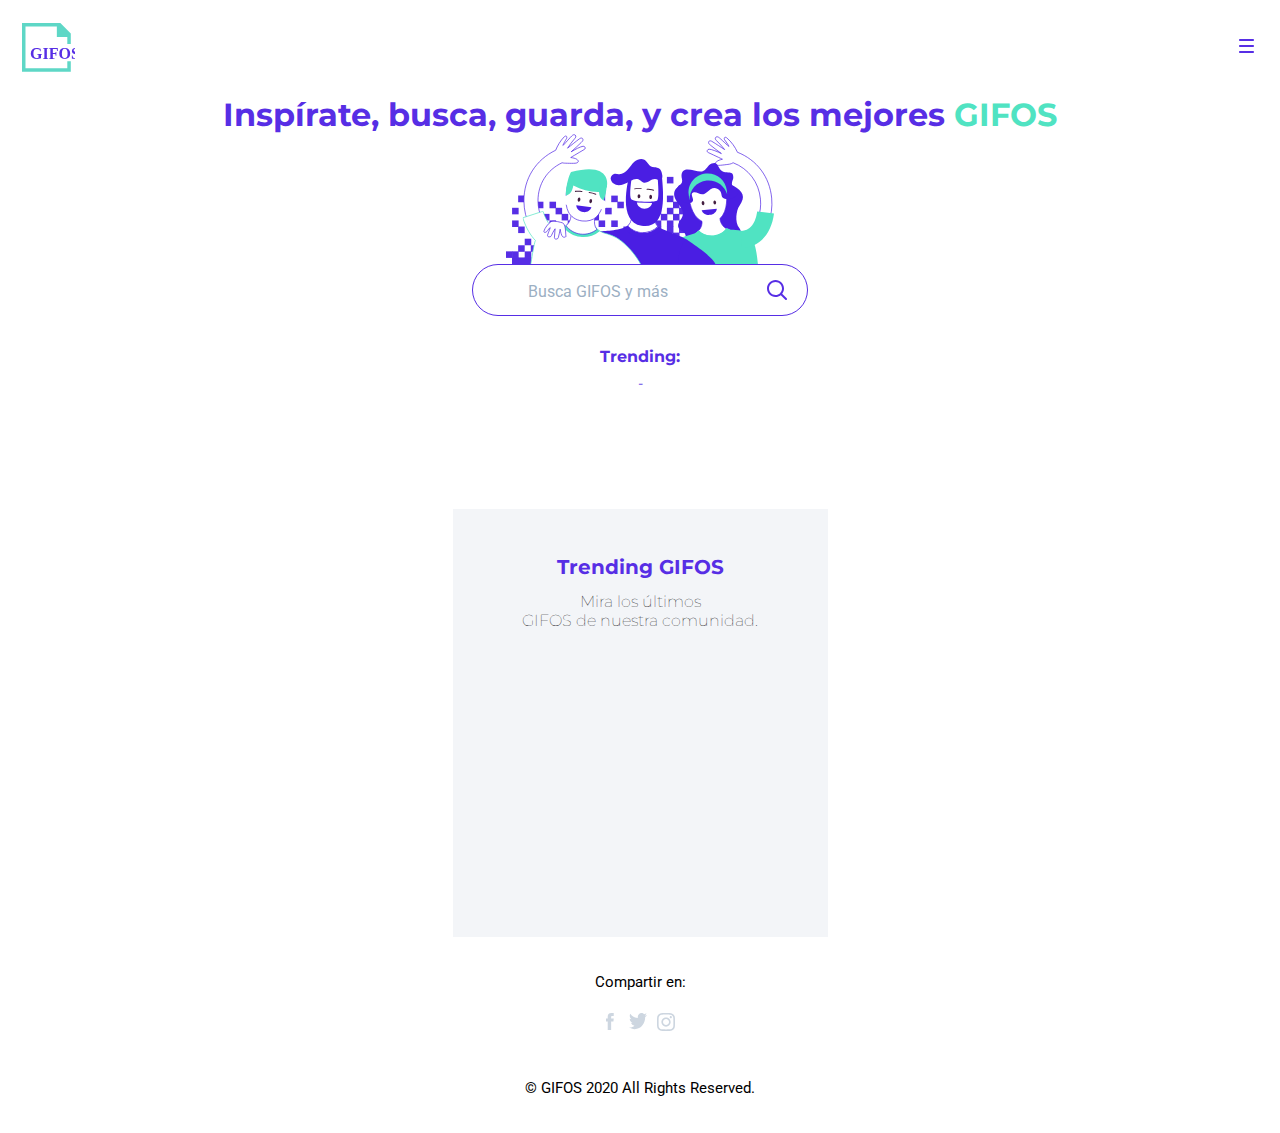
==== index.html @ 8f9f19cd "trae los gif de busqueda, falta perfeccionarla" ====
<!DOCTYPE html>

<html lang="es">
	
	<head>
		
		<meta charset="UTF-8">
		<meta name="viewport" content="width=device-width, initial-scale=1.0">
		<link rel="stylesheet" href="css/style.css" type="text/css">
		<link rel="icon" type="image/ico" href="img/favicon.ico">
		
		<title>GifOs (maqueta nico)</title>
		
	</head>
	
	<body id="body" class="body diurno">
		
		<!-- HEADER & NAVBAR -->
		
		
		<header class="header" id="header">
			
			<div class="cabecera">
				
				<div class="logo" id="logo">
					<a href="index.html"><img src="./img/logo-mobile.svg" alt="logo"></a>
				</div>
				<div class="menu_hamburguesa" id="menu_hamburguesa">
					<img class='img_hamburguesa' id= 'img_hamburguesa' src="./img/burger.svg" alt="menu">
				</div>
				
			</div>
			
			
			
			<ul class="menu_desplegado invisible" id="menu_desplegado">
				<li><a id="modo" href="#"><span id="nombreModo">Modo Nocturno</span></a></li>
				<li><a href="favoritos.html">Favoritos</a></li>
				<li><a href="gifos.html">Mis GIFOS</a></li>
				<li><a href="nuevo.html"><div class="nuevo" id="nuevo"></div></a></li>
			</ul>
			
			
			
		</header>
		
		<!-- SECCION PRINCIPAL -->
		
		<div class="contenido">
			
			<!-- TEXTO-->
			
			<div class="texto-principal">
				
				<h1>Inspírate, busca, guarda, y crea los mejores<span class="txt_gifos_verde"> GIFOS</span></h1>
				
			</div>
			<img src="img/ilustra_header.svg" class="ilustracion" alt="Inspírate">    
			
			<!-- CUADRO DE BUSQUEDA -- RECORDA QUE LA TARJETA DEL RESULTADO DE  BUSQUEDA CON LOS BOTONES YA LA TENES HECHA DEL CARRITO DE COMPRAS-->

			<div class="contenedor_busqueda_lupa_y_sugerencias">
				<div class="contenedor_busqueda_y_lupa" >
					
					<div class="contenedor_busqueda">
						<!-- este input ejecuta la función de sugerencias -->
						<input type="text" class="input_busqueda" id="input_busqueda" placeholder="Busca GIFOS y más" onkeypress="getSugerencias(terminoBuscado)">					
					</div>
					<div id="boton_lupa" onclick="cerrarSugerencias()">

						
					</div> 
					
				</div>
				<div id="contenedor_sugerencias">contenedor sugerencias</div>
			</div>
			
			
			
			<!-- TRENDING TOPICS -->
			
			<div class="trending_terms_title">Trending:</div>
			<div class="trending_terms_txt" id="trending_terms_txt">- </div>
			
			<!-- RESULTADOS DE LA BÚSQUEDA -->
			
			<div class="contenedor_resultados_busqueda">
				<div id="termino_buscado">
					<h2 id="h2_termino_buscado"></h2>
				</div>
				
				<div id="gifs_encontrados"></div>
			</div>
			
			
			
			<!-- TRENDING GIFOS -->
			<div class="trending_gifos" id="trending_gifos">
				
			<div class="trending_gifos_p1_txt">Trending GIFOS</div>

			<div class="trending_gifos_p2_txt"><p> Mira los últimos</p> <p> GIFOS de nuestra comunidad.</p></div>
			<!-- estos botones solo se muestran en desktop -->
			<div class="boton_slider_izquierda" id="boton_slider_izquierda"><img src="./img/button-slider-left.svg" alt="slide left"></div>


			<!-- este es el container que va a ser rellenado dinámicamente con la función addToDom de trending.js-->
			<div class="trending-dinamic-container" id="trending-dinamic-container"></div>

			<!-- estos botones solo se muestran en desktop -->
			<div class="boton_slider_derecha" id="boton_slider_derecha"><img src="./img/Button-Slider-right.svg" alt="slide right"></div>



				
			</div>
			
			<!-- FOOTER -->
			
			<footer class="footer" id="footer">	
				<div class="footer-div">
					<p class="compartir_txt">Compartir en:</p>
					
					<div class="redes_sociales">
						
						<div class="icono_facebook" id="icono_facebook"></div>
						<div class="icono_twitter" id="icono_twitter"></div>
						<div class="icono_instagram" id="icono_instagram"></div>
						
					</div>
					
					<p class="copyright">© GIFOS 2020 All Rights Reserved.</p>
				</div>
			</footer>
			
			<div class="linea_color"></div>
			
		</div>
		
		<script src="js/index.js"></script>
		<script src="js/busqueda.js"></script>
		<script src="js/favoritos.js"></script>
		<script src="js/trending.js"></script>
		
	</body>
	
</html>
---- css/style.css ----
/* GENERAL */

@import "variables.css";
@import url("https://fonts.googleapis.com/css2?family=Montserrat:wght@700&display=swap");
@import url('https://fonts.googleapis.com/css2?family=Montserrat:wght@500&display=swap');
@import url("https://fonts.googleapis.com/css2?family=Roboto&display=swap");

* {
    margin: 0;
  padding: 0;
  border: 0;
  font-family: "Montserrat", sans-serif;
}

html {
  background: #fff;
}

body {
    margin: auto;
}

/* CLASE PARA OCULTAR OBJETOS */
.invisible {
    display: none;
}

/* MOBILE */

.header {
  width: 100%;
  background: var(--cabecera-background-mobile);
}

.cabecera {
  display: flex;
  flex-direction: row;
  justify-content: space-between;
  align-items: center;
  height: 95px;
  
  padding-left: 22px;
  padding-right: 26px;

}

.logo {
    height: 50px;
    width: 60px;
    
}

.menu_desplegado {
  z-index: 100;
  overflow: hidden;
  position:fixed;
  width: 375px;
  height: 100%;
  background-color: var(--color-texto-diurno);
  opacity: 90%;
  
  
}

.menu_desplegado li {
    height: 60px;
    display: flex;
    flex-direction: column;
    align-items: center;
    justify-content: center;
    
}

.menu_desplegado li a {
    text-decoration: none;
    color: var(--color-texto-menu-mobile);
}

.contenido {
    align-items: center;
    display: flex;
    flex-direction: column;
    background-color: var(--color-fondo-diurno);
}

.texto-principal {
  text-align: center;
  color: var(--color-texto-diurno);
}

.txt_gifos_verde {
  color: var(--color-texto-verde);
}

.ilustracion {
  max-width: 273px;
  max-height: 130px;
}

.contenedor_busqueda_lupa_y_sugerencias{
  border: var(--border-busqueda-diurno);
  border-radius: 40px;
  display:flex;
  flex-direction: column;
}

.contenedor_busqueda_y_lupa {
  height: 50px;
  width: 334px;
  display: flex;
  flex-direction: row;
  flex-wrap: nowrap;
  justify-content: space-between;
  align-content: stretch;
  align-items: center;
}

.contenedor_busqueda {
  width: 215px;
  height: 22px;
  padding: 15px 0px 13px 55px;
}

.input_busqueda{
    font-family: 'Roboto', sans-serif;
    font-size: 16px;
    width: 215px;
    height: 22px;
    color: var(--color-texto-secundario-diurno);
    
    
}

.input_busqueda:focus {
  outline: none;
}
.input_busqueda::placeholder {
  color: var(--color-texto-gris);
}

#boton_lupa {
    height: 20px;
    width: 20px;
    margin-right: 20px;
    background: url(../img/icon-search.svg) no-repeat;
}

#contenedor_sugerencias {
  display: none; 
  color: var(--color-texto-gris);
  padding: 15px 0px 13px 55px;
  
}

.lupa-sugerencia{
  width: 20px;
  height: 25px;
  margin-right: 5px;
  display: inline-block;
  
}

.txt-sugerencia {
  display: inline-block;
  
}

.txt-sugerencia:hover {
  color: var(--color-texto-diurno)
}

/* TRENDING TOPICS */


.trending_terms_title, .trending_terms_txt {
  color: var(--color-texto-diurno);
  text-align: center;
}

.trending_terms_title {
  width: 236px;
  height: 25px;
  margin: 31px 0px 2px 0px;
  font-size: 16px;
  font-weight: bolder;
}

.trending_terms_txt {
  width: 225px;
  height: 50px;
  font-size: 14px;
  font-family: 'Montserrat', sans-serif;
  margin-bottom: 45px;
}

/* RESULTADOS DE LA BÚSQUEDA */

#termino_buscado {
  width: 375px;
  height: 40px;
  color: var(--color-texto-diurno);
  text-align: center;
  padding: 0px 15px 0px 15px;
}

#gifs_encontrados {
/*   display: grid;
  grid-template-columns: 1fr 1fr; */
}

/* TRENDING GIFOS */
.trending_gifos {
  height: 300px;
  background: #f3f5f8;
  
  display: flex;
  flex-direction: column;
  align-items: center;
  padding: 46px 0px 82px 0px;
  
}

.trending_gifos_p1_txt {
  font-size: 20px;
  font-weight: bolder;
  color: var(--color-texto-diurno);
  width: 375px;
  height: 30px;
  text-align: center;
}


.trending_gifos_p2_txt {
  font-family: "Roboto", sans-serif;
  font-weight: lighter;
  color: var(--color-texto-secundario-diurno);
  font-size: 16px;
  width: 333px;
  height: 46px;
  margin: 7px 21px 32px 21px;
  align-items: center;
  text-align: center;
  font-weight: lighter;
}


.trending-dinamic-container {
  max-width: 375px;
  overflow-x: scroll;
  display: flex;
  flex-wrap: nowrap;
  scroll-snap-type: x mandatory;
  overflow-y: hidden;
  padding-left: 5.9%;
  overflow: auto;
  white-space: nowrap;
  direction: ltr;
}

.trending-gif-img {
  width: 243px;
  height: 187px;
  margin: 5px;
  object-fit: cover;
  scroll-snap-align: center;

}

.boton_slider_derecha, .boton_slider_izquierda {
  display: none;
}

.footer-div {
  width: 375px;
  height: 196px;
  display: flex;
  flex-direction: column;
  align-items: center;
  justify-content: center;
}

.compartir_txt, .copyright{
    font-family: "Roboto", sans-serif;
    font-size: 15px;
}

.redes_sociales{
  margin: 22px 0px 46px 0px;  
  display: flex;
  justify-content: center;
}

.icono_facebook {
    background: url("../img/icon_facebook.svg") no-repeat;
    display: block;
    width: 13px;
    height: 20px;
    margin: 0px 5px 0px 5px;
}

.icono_facebook:hover {
    background: url("../img/icon_facebook_hover.svg") no-repeat;
    
}

.icono_twitter {
    background: url("../img/icon-twitter.svg") no-repeat;
    display: block;
    width: 18px;
    height: 20px;
    margin: 0px 5px 0px 5px;
}

.icono_twitter:hover {
    background: url("../img/icon-twitter-hover.svg") no-repeat;
    
}

.icono_instagram {
    background: url("../img/icon_instagram.svg") no-repeat;
    display: block;
    width: 18px;
    height: 20px;
    margin: 0px 5px 0px 5px;
}

.icono_instagram:hover {
    background: url("../img/icon_instagram-hover.svg") no-repeat;
    
}



.copyright {
    font-size 14px;
}


/* TABLET */

/* DESKTOP */


/* MODO NOCHE: VER https://www.w3schools.com/howto/howto_js_toggle_dark_mode.asp*/

/* CSS SCROLL: VER https://midu.dev/css-scroll-snap-la-solucion-definitiva-a-la-creacion-de-sliders-en-la-web-parte-ii/*/
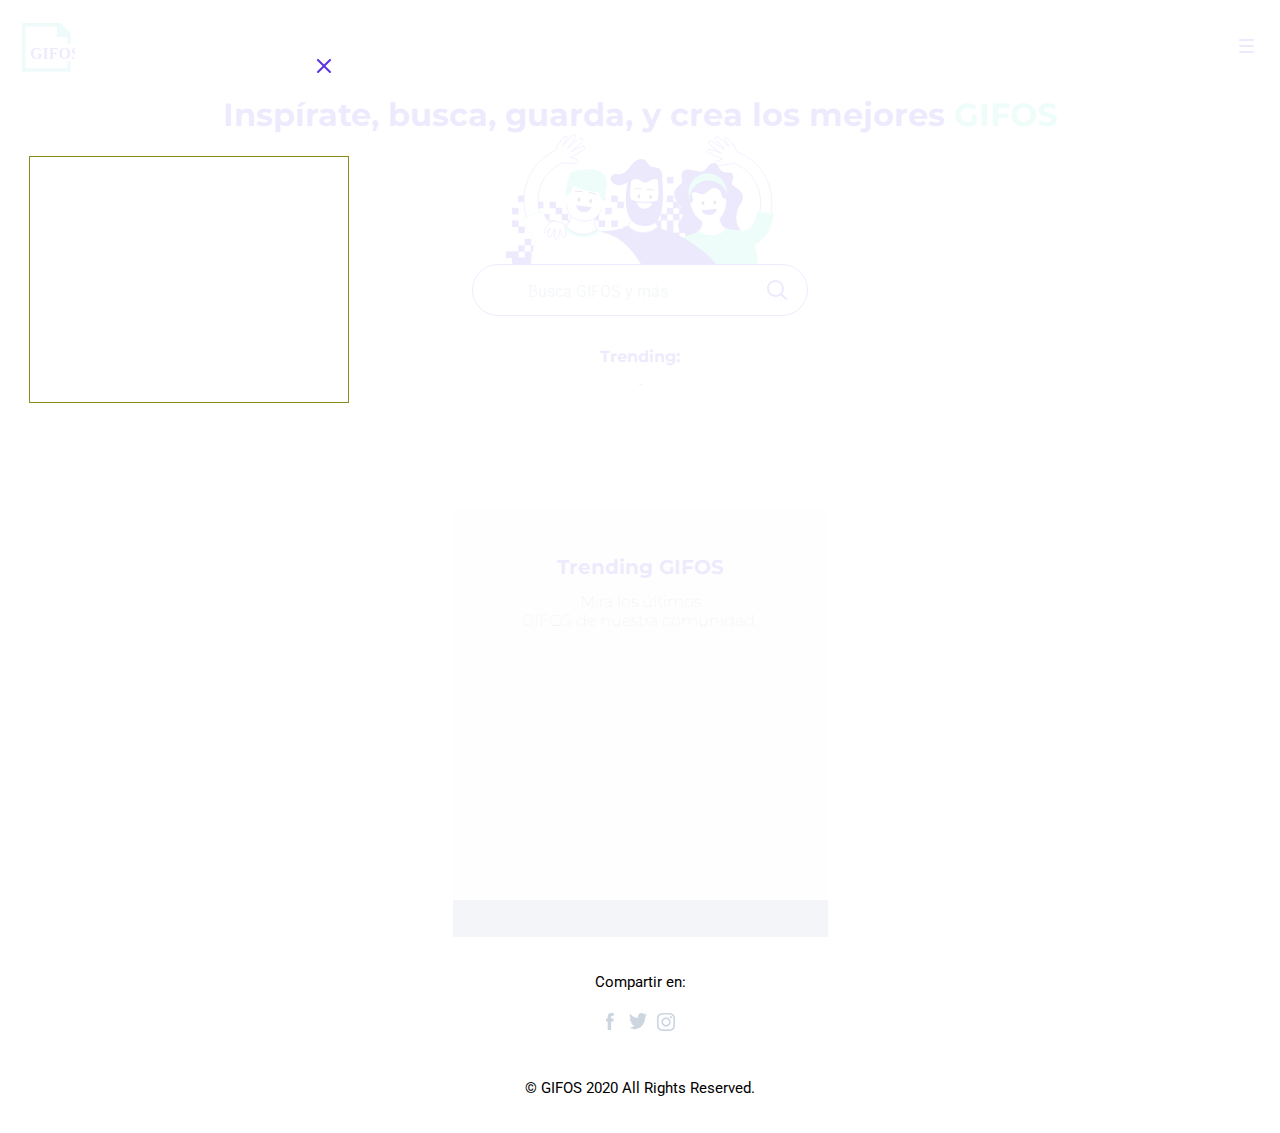
==== commit 386061ba: "layouteando el maximizado de la card" ====
--- a/index.html
+++ b/index.html
@@ -15,6 +15,30 @@
 	
 	<body id="body" class="body diurno">
 		
+
+
+		<!-- MAXIMIZED -->
+		<div class="div-maximized" id="div-maximized">
+			<div class="cerrar-maximized" id="cerrar-maximized"></div>
+			<div class="gif-maximized" id="gif-maximized"></div>
+			<div class="card-icons">
+                <div class="card-icon">
+                    <div id="max-icon-fav" alt="fav"></div>
+                </div>
+                <div class="card-icon">
+                    <div id="max-icon-download" alt="download"></div>
+                </div>
+                
+                
+            </div>
+            <div class="max-titles">
+                <p id="max-gif-user"></p>
+                <p id="max-gif-title"></p>
+            </div>
+
+		</div>
+
+
 		<!-- HEADER & NAVBAR -->
 		
 		
@@ -64,7 +88,7 @@
 					
 					<div class="contenedor_busqueda">
 						<!-- este input ejecuta la función de sugerencias -->
-						<input type="text" class="input_busqueda" id="input_busqueda" placeholder="Busca GIFOS y más" onkeypress="getSugerencias(terminoBuscado)">					
+						<input type="text" class="input_busqueda" id="input_busqueda" placeholder="Busca GIFOS y más" onkeydown="chkEnter(event)">					
 					</div>
 					<div id="boton_lupa" onclick="cerrarSugerencias()">
 
@@ -90,8 +114,8 @@
 				</div>
 				
 				<div id="gifs_encontrados"></div>
+				<div id="btn_ver_mas" ><a>VER MÁS</a></div>
 			</div>
-			
 			
 			
 			<!-- TRENDING GIFOS -->
@@ -114,7 +138,17 @@
 
 				
 			</div>
-			
+
+
+
+
+
+
+
+
+
+
+
 			<!-- FOOTER -->
 			
 			<footer class="footer" id="footer">	
--- a/css/style.css
+++ b/css/style.css
@@ -166,7 +166,8 @@
 }
 
 .txt-sugerencia:hover {
-  color: var(--color-texto-diurno)
+  color: var(--color-texto-diurno);
+  cursor: pointer;
 }
 
 /* TRENDING TOPICS */
@@ -195,6 +196,12 @@
 
 /* RESULTADOS DE LA BÚSQUEDA */
 
+.contenedor_resultados_busqueda {
+  display: flex;
+  flex-direction: column;
+  align-items: center;
+}
+
 #termino_buscado {
   width: 375px;
   height: 40px;
@@ -204,8 +211,150 @@
 }
 
 #gifs_encontrados {
-/*   display: grid;
-  grid-template-columns: 1fr 1fr; */
+   display: grid;
+  grid-template-columns: 1fr 1fr; 
+  gap: 10px;
+  
+}
+
+
+  .div-imagen {
+  display:inline-block;
+  position:relative;
+  width: 156px;
+  height: 120px;
+}
+
+.div-imagen > div {
+  position:absolute;
+  top:0;
+  left:0;
+  /*z-index:-1;*/
+  width: 156px;
+  height: 120px;
+  background: var(--color-texto-diurno);
+  
+}
+
+.gif-desvanecer {
+  z-index: -1;
+  width: 156px;
+  height: 120px;
+  position: absolute;
+}
+
+
+
+.card-layer:hover {
+  opacity: 0.7;
+  -webkit-transition: opacity 500ms;
+  -moz-transition: opacity 500ms;
+  -o-transition: opacity 500ms;
+  -ms-transition: opacity 500ms;
+  transition: opacity 500ms;
+}
+
+.card-layer {
+  opacity: 0;
+  display: flex;
+  flex-direction: column;
+  flex-wrap: nowrap;
+  justify-content: space-between;
+  align-items: flex-start;
+}
+
+.card-icons {
+  width: 100%;
+  display: flex;
+  flex-direction: row;
+  flex-wrap: nowrap;
+  justify-content: flex-end;
+  align-content: stretch;
+  align-items: flex-start;
+  
+  }
+
+  .card-icon {
+    margin: 2px;
+
+  }
+
+  #icon-fav {
+    background: url("../img/icon-fav.svg") no-repeat;
+    height: 32px;
+    width: 32px;    
+  }
+  
+  #icon-fav:hover {
+    background: url("../img/icon-fav-hover.svg") no-repeat;
+  }
+
+  #icon-download {
+    background: url("../img/icon-download.svg") no-repeat;
+    height: 32px;
+    width: 32px;
+  }
+
+  #icon-download:hover {
+    background: url("../img/icon-download-hover.svg") no-repeat;
+
+  }
+
+  #icon-max {
+    background: url("../img/icon-max-normal.svg") no-repeat;
+    height: 32px;
+    width: 32px;
+  }
+
+  #icon-max:hover {
+    background: url("../img/icon-max-hover.svg") no-repeat;
+  }
+  
+
+  .card-titles {
+    height: 40px;
+    
+    color: #FFFFFF;
+    font-family: 'Roboto', sans-serif;
+    display: flex;
+    flex-direction: column;
+    flex-wrap: nowrap;
+    justify-content: flex-end;
+    align-content: stretch;
+    align-items: flex-start;
+    padding: 4.6%;
+
+  }
+
+  #gif-user {
+    font-size: 15px;
+    
+  }
+
+  #gif-title {
+    font-size: 16px;
+    font-weight: bold;
+  }
+
+#btn_ver_mas {
+  display: none;
+  flex-direction: column;
+  align-items: center;
+  justify-content: center;
+  width: 127px;
+  height: 50px;
+  border: var(--border-busqueda-diurno);
+  color: var(--color-texto-diurno);
+  font-weight: bolder;
+  border-radius: 40px;
+  font-size: 13px;
+  margin: 50px 0px 50px 0px;
+}
+
+#btn_ver_mas:hover {
+  background-color:var(--color-texto-verde);
+  transition: opacity 500ms;
+  cursor: pointer;
 }
 
 /* TRENDING GIFOS */
@@ -270,6 +419,41 @@
   display: none;
 }
 
+/* MAXIMIZED */
+
+#div-maximized {
+  display:block;
+  /*display: none;*/
+  position: fixed;
+  z-index: 2;
+  left: 0;
+  top:0;
+  width: 100%;
+  height: 100%;
+  align-items: center;
+  justify-content: space-around;
+  background-color: var(--cabecera-background-mobile);
+  opacity: 0.9;
+}
+
+#cerrar-maximized {  
+  position: absolute;
+  top: 59px;
+  left: 317px;
+  width: 23.7px;
+  height: 24px;
+  background: url("../img/close.svg") no-repeat;
+}
+
+#gif-maximized {
+  border: 1px solid olive;
+  width: 318px;
+  height: 245px;
+  margin: 156px 28px 183px 29px;
+}
+
+/* FOOTER */
+
 .footer-div {
   width: 375px;
   height: 196px;
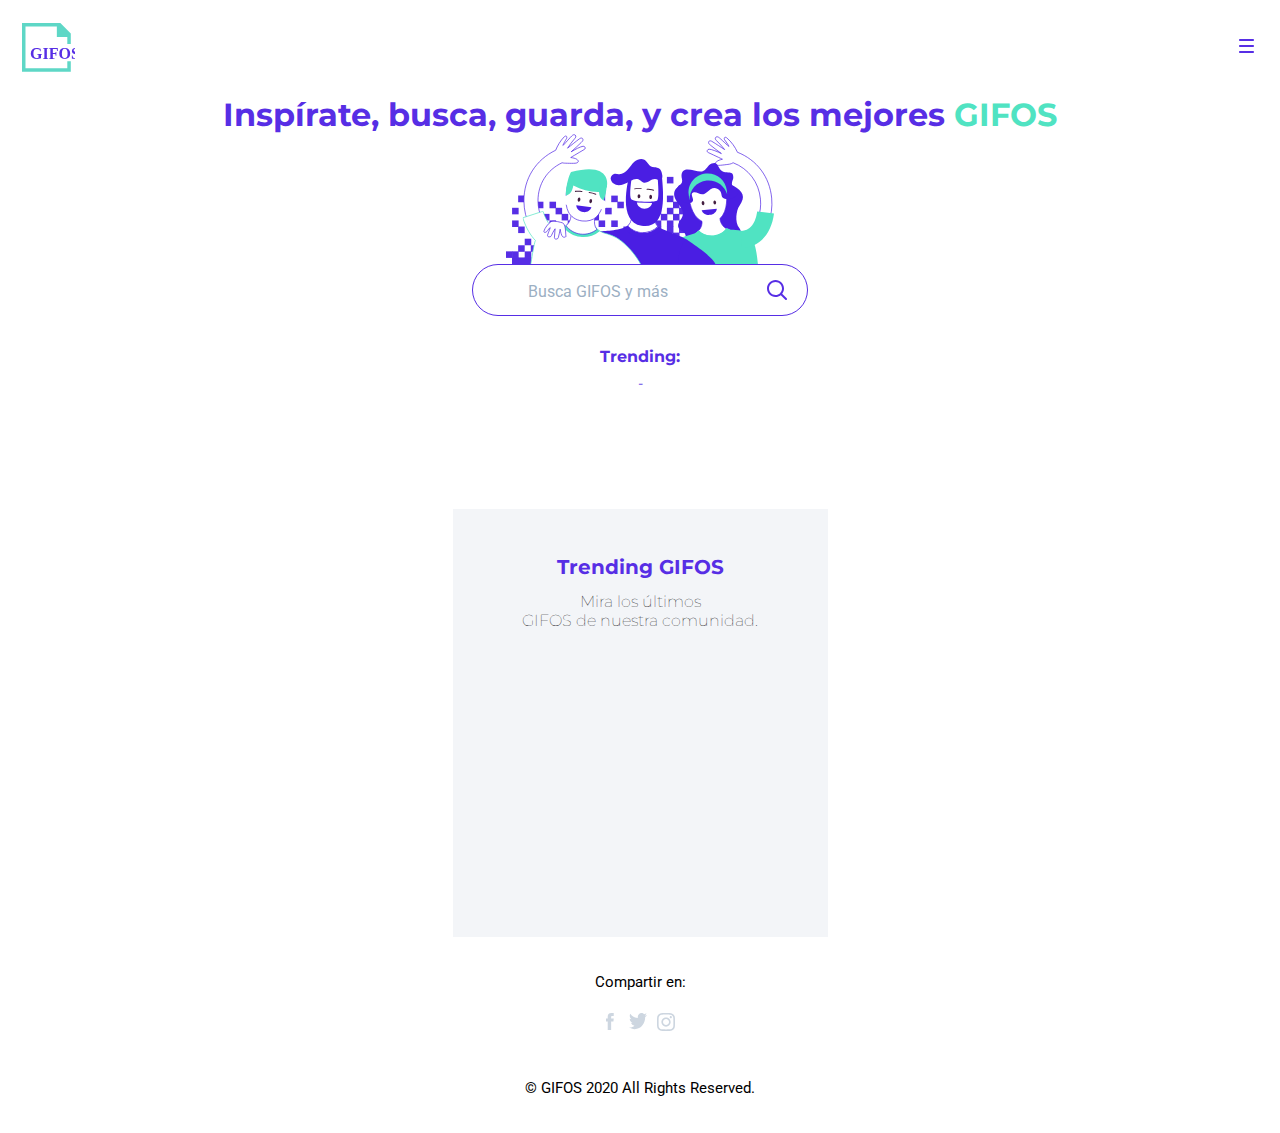
==== commit f83a8c8e: "agregada la img al maximizado" ====
--- a/index.html
+++ b/index.html
@@ -20,21 +20,26 @@
 		<!-- MAXIMIZED -->
 		<div class="div-maximized" id="div-maximized">
 			<div class="cerrar-maximized" id="cerrar-maximized"></div>
-			<div class="gif-maximized" id="gif-maximized"></div>
-			<div class="card-icons">
-                <div class="card-icon">
-                    <div id="max-icon-fav" alt="fav"></div>
-                </div>
-                <div class="card-icon">
-                    <div id="max-icon-download" alt="download"></div>
-                </div>
-                
-                
-            </div>
-            <div class="max-titles">
-                <p id="max-gif-user"></p>
-                <p id="max-gif-title"></p>
-            </div>
+			<div class="gif-maximized" id="gif-maximized">
+				<img id="gif-max-itself" alt="">
+			</div>
+
+			<div id="max-titles-icons">
+				<div id="max-titles">
+					<p id="max-gif-user">User:</p>
+					<p id="max-gif-title">Title:</p>
+				</div>
+		
+			
+				<div class="icon-fav" alt="fav"></div>
+			
+			
+				<div class="icon-download" alt="download"></div>
+					
+					
+				
+
+			</div>
 
 		</div>
 
--- a/css/style.css
+++ b/css/style.css
@@ -279,34 +279,34 @@
 
   }
 
-  #icon-fav {
+  .icon-fav {
     background: url("../img/icon-fav.svg") no-repeat;
     height: 32px;
     width: 32px;    
   }
   
-  #icon-fav:hover {
+  .icon-fav:hover {
     background: url("../img/icon-fav-hover.svg") no-repeat;
   }
 
-  #icon-download {
+  .icon-download {
     background: url("../img/icon-download.svg") no-repeat;
     height: 32px;
     width: 32px;
   }
 
-  #icon-download:hover {
+  .icon-download:hover {
     background: url("../img/icon-download-hover.svg") no-repeat;
 
   }
 
-  #icon-max {
+  .icon-max {
     background: url("../img/icon-max-normal.svg") no-repeat;
     height: 32px;
     width: 32px;
   }
 
-  #icon-max:hover {
+  .icon-max:hover {
     background: url("../img/icon-max-hover.svg") no-repeat;
   }
   
@@ -422,8 +422,8 @@
 /* MAXIMIZED */
 
 #div-maximized {
-  display:block;
-  /*display: none;*/
+  
+  display: none;
   position: fixed;
   z-index: 2;
   left: 0;
@@ -446,11 +446,39 @@
 }
 
 #gif-maximized {
-  border: 1px solid olive;
+  
   width: 318px;
   height: 245px;
-  margin: 156px 28px 183px 29px;
-}
+  margin: 156px 28px 14px 29px;
+}
+
+#max-titles-icons{
+  display: grid;
+  grid-template-columns: 2fr 1fr 1fr;
+  
+  
+  width: 318px;
+  height: 40px;
+  margin: 14px 28px 183px 29px;
+}
+
+#max-titles {
+  width: 250px;
+  color: black;
+  font-family: 'Roboto', sans-serif;
+}
+
+#max-gif-user {
+  font-size: 15px;
+  font-family: "Roboto", sans-serif;
+}
+
+#max-gif-title {
+  font-size: 16px;
+  font-family: 'Montserrat', sans-serif;
+  font-weight: bold;
+}
+
 
 /* FOOTER */
 
